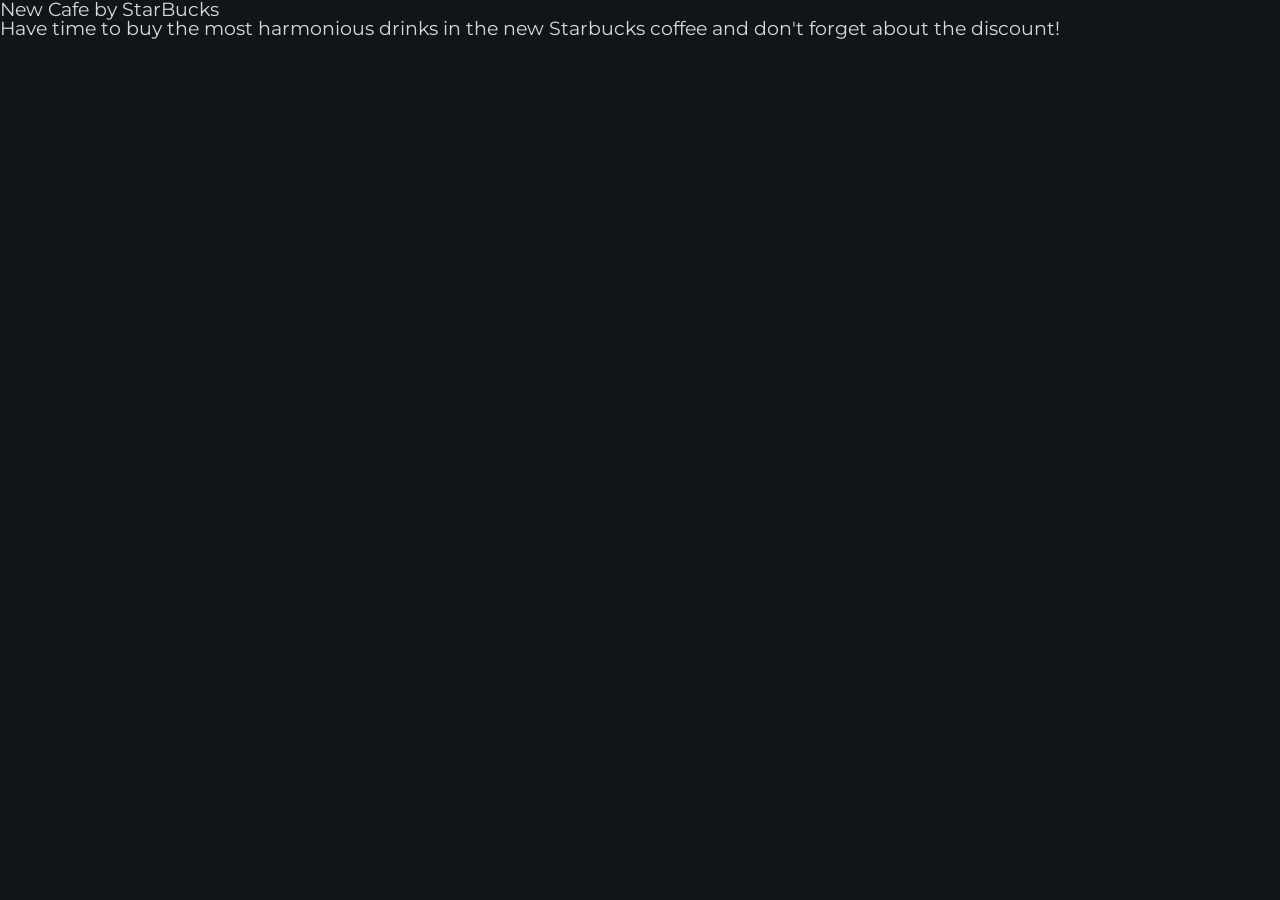
==== components.html @ 66b5b230 "add components" ====
<!doctype html>
<html lang="en">
  <head>
    <meta charset="UTF-8" />
    <meta http-equiv="X-UA-Compatible" content="IE=edge" />
    <meta name="viewport" content="width=device-width, initial-scale=1.0" />
    <link rel="stylesheet" href="css/reset.css" />
    <link rel="stylesheet" href="css/main.css" />
    <link rel="stylesheet" href="css/components.css" />
    <title>StarBucks</title>
  </head>
  <body>
    <div class="wrapper">
      <!-- <header id="navbar" class="header">
        <div class="header__container">
          <a data-goto=".wrapper" href="#" class="header__logo">StarBucks</a>
					<div class="header__menu menu menu-header">
							<nav id="menu" class="menu-header__body menu__body">
								<ul class="menu-header__list menu__list">
									<li class="menu-header__item menu__item">
										<a data-goto=".wrapper" href="#" class="menu__link">Home</a>
									</li>
									<li class="menu-header__item menu__item">
										<a data-goto=".product" href="#" class="menu__link">Select</a>
									</li>
									<li class="menu-header__item menu__item">
										<a data-goto=".contact" href="#" class="menu__link">Shop</a>
									</li>
								</ul>
							</nav>
						</div>
						<div class="header__actions">
							<button type="button" class="menu__icon icon-menu"><span></span></button>
						</div>
        </div>
    </header> -->
      <main class="main">
        <section class="main__title">
          <div class="header__title">
            <h2 class="title">New Cafe by <span>StarBucks</span></h2>
            <div class="text">
              <p>
                Have time to buy the most harmonious drinks in the new Starbucks
                coffee and don't forget about the discount!
              </p>
            </div>
          </div>
        </section>
      </main>
      <footer class="footer"></footer>
    </div>
    <script src="js/components/float-head.js"></script>
    <script src="js/components/burger.js"></script>
    <!-- <script src="https://cdn.jsdelivr.net/npm/swiper@8/swiper-bundle.min.js"></script>
	<script src="js/components/slider_swiper.js"></script> -->
    <!-- <script src="js/components/anim.js"></script> -->
  </body>
</html>
---- css/main.css ----
@import url("https://fonts.googleapis.com/css2?family=Montserrat:wght@300;400;500;600;700;800;900&display=swap");
@import "../css/burger.css";
@import "../css/components.css";
.wrapper {
  min-height: 100%;
  display: flex;
  flex-direction: column;
  overflow: clip;
}

.wrapper > main {
  flex-grow: 1;
}

[class*=__container] {
  max-inline-size: 82.75rem;
  margin-inline: auto;
  padding-inline: 0.9375rem;
}

:root {
  --font-family: "Montserrat", sans-serif;
  --primary: #d9d9d9;
  --background: #121517;
  --background-gradient: linear-gradient(263.46deg, #237249 1.41%, #35c66b 85.05%);
}

body {
  font-family: var(--font-family);
  color: var(--primary);
  background-color: var(--background);
  font-size: calc(16px + 4 * (100vw - 320px) / 1192);
}

.header {
  position: fixed;
  width: 100%;
  top: 0;
  left: 0;
  z-index: 100;
  background-color: var(--background);
  transition: all 0.5s;
}
.header__container {
  display: flex;
  align-items: center;
  gap: calc(20px + 75 * (100vw - 320px) / 1192);
  min-height: calc(80px + 55 * (100vw - 320px) / 1192);
  padding-block: calc(34px + 14 * (100vw - 320px) / 1192);
  padding-inline: calc(24px + 14 * (100vw - 320px) / 1192);
}
@media (max-width: 47.9988rem) {
  .header__container {
    justify-content: space-between;
  }
}
.header__logo {
  font-weight: 800;
  font-size: calc(22px + 15 * (100vw - 320px) / 1192);
  line-height: 1.09;
  letter-spacing: -0.03em;
  background: var(--background-gradient);
  background-clip: text;
  -webkit-background-clip: text;
  -webkit-text-fill-color: transparent;
  z-index: 10;
  transition: filter 0.4s ease;
}
.header__logo:hover {
  filter: drop-shadow(0 0 0.75rem rgba(53, 198, 107, 0.6));
}
.menu-header__list {
  display: flex;
  flex-wrap: wrap;
  justify-content: center;
  align-items: center;
  gap: calc(40px + 55 * (100vw - 320px) / 1192);
}
@media (max-width: 47.9988rem) {
  .menu-header__list {
    flex-direction: column;
    align-items: end;
  }
}
.menu-header__item {
  font-size: 1.1875rem;
  text-shadow: 0 4px 4px 0 rgba(0, 0, 0, 0.25);
}
.menu-header__item a {
  transition: color 0.5s ease;
  color: var(--primary);
}
.menu-header__item a:hover {
  color: #35c66b;
}
@media (max-width: 47.9988rem) {
  .menu-header__item {
    font-size: 24px;
  }
}
---- css/components.css ----
@import url("https://fonts.googleapis.com/css2?family=Montserrat:wght@300;400;500;600;700;800;900&display=swap");
@import "../css/burger.css";
@import "../css/main.css";
.wrapper {
  min-height: 100%;
  display: flex;
  flex-direction: column;
  overflow: clip;
}

.wrapper > main {
  flex-grow: 1;
}

[class*=__container] {
  max-inline-size: 82.75rem;
  margin-inline: auto;
  padding-inline: 0.9375rem;
}

:root {
  --font-family: "Montserrat", sans-serif;
  --primary: #d9d9d9;
  --background: #121517;
  --background-gradient: linear-gradient(263.46deg, #237249 1.41%, #35c66b 85.05%);
}

body {
  font-family: var(--font-family);
  color: var(--primary);
  background-color: var(--background);
  font-size: calc(16px + 4 * (100vw - 320px) / 1192);
}
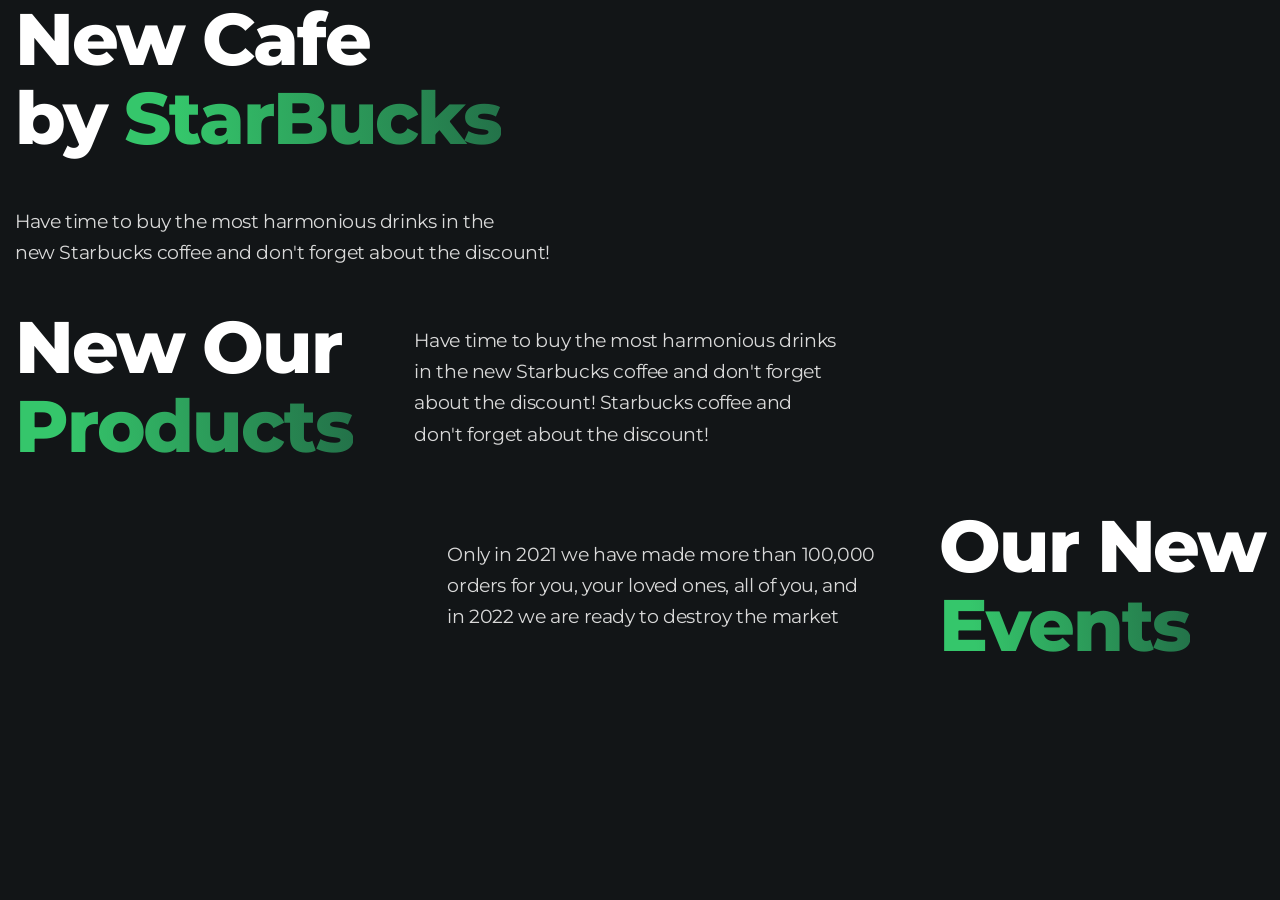
==== commit 976a3425: "add title" ====
--- a/components.html
+++ b/components.html
@@ -35,16 +35,34 @@
         </div>
     </header> -->
       <main class="main">
-        <section class="main__title">
-          <div class="header__title">
-            <h2 class="title">New Cafe by <span>StarBucks</span></h2>
-            <div class="text">
-              <p>
-                Have time to buy the most harmonious drinks in the new Starbucks
-                coffee and don't forget about the discount!
-              </p>
-            </div>
-          </div>
+        <section class="header-block">
+					<div class="header-block__container">
+						<div class="block__header">
+							<h2 class="block__header-title title">New Cafe <br> by <span>StarBucks</span></h2>
+							<div class="block__header-text text">
+								<p>
+									Have time to buy the most harmonious drinks in the <br> new Starbucks
+									coffee and don't forget about the discount!
+								</p>
+							</div>
+          	</div>
+						<div class="block__header block__header--row">
+							<h2 class="block__header-title title">New Our <br><span>Products</span></h2>
+							<div class="block__header-text text text--row">
+								<p>
+									Have time to buy the most harmonious drinks in the new Starbucks coffee and don't forget about the discount!  Starbucks coffee and don't forget about the discount!
+								</p>
+							</div>
+          	</div>
+						<div class="block__header block__header--row-rev">
+							<h2 class="block__header-title title">Our New <br><span>Events</span></h2>
+							<div class="block__header-text text text--row">
+								<p>
+									Only in 2021 we have made more than 100,000 orders for you, your loved ones, all of you, and in 2022 we are ready to destroy the market
+								</p>
+							</div>
+          	</div>
+					</div>
         </section>
       </main>
       <footer class="footer"></footer>
--- a/css/main.css
+++ b/css/main.css
@@ -21,6 +21,7 @@
 :root {
   --font-family: "Montserrat", sans-serif;
   --primary: #d9d9d9;
+  --white: #fff;
   --background: #121517;
   --background-gradient: linear-gradient(263.46deg, #237249 1.41%, #35c66b 85.05%);
 }
--- a/css/components.css
+++ b/css/components.css
@@ -21,6 +21,7 @@
 :root {
   --font-family: "Montserrat", sans-serif;
   --primary: #d9d9d9;
+  --white: #fff;
   --background: #121517;
   --background-gradient: linear-gradient(263.46deg, #237249 1.41%, #35c66b 85.05%);
 }
@@ -30,4 +31,66 @@
   color: var(--primary);
   background-color: var(--background);
   font-size: calc(16px + 4 * (100vw - 320px) / 1192);
+}
+
+.header-block__container {
+  display: flex;
+  flex-direction: column;
+  gap: 2.5rem;
+}
+
+.block__header {
+  display: grid;
+  gap: calc(20px + 34 * (100vw - 320px) / 1192);
+}
+@media (min-width: 47.9988rem) {
+  .block__header--row {
+    display: flex;
+    align-items: center;
+    gap: calc(20px + 52 * (100vw - 320px) / 1192);
+  }
+}
+@media (min-width: 47.9988rem) {
+  .block__header--row-rev {
+    display: flex;
+    flex-direction: row-reverse;
+    align-items: center;
+    gap: calc(20px + 52 * (100vw - 320px) / 1192);
+  }
+}
+.title {
+  font-weight: 800;
+  font-size: calc(42px + 38 * (100vw - 320px) / 1192);
+  line-height: 1.09;
+  letter-spacing: -0.03em;
+  color: var(--white);
+}
+.title span {
+  background: var(--background-gradient);
+  background-clip: text;
+  -webkit-background-clip: text;
+  -webkit-text-fill-color: transparent;
+}
+@media (max-width: 47.9988rem) {
+  .title br {
+    display: none;
+  }
+}
+
+.text {
+  line-height: 1.63;
+  letter-spacing: -0.02em;
+}
+.text P:not(:last-child) {
+  margin-bottom: 0.625rem;
+}
+@media (max-width: 47.9988rem) {
+  .text br {
+    display: none;
+  }
+}
+@media (min-width: 47.9988rem) {
+  .text--row {
+    max-width: 26.875rem;
+  }
 }
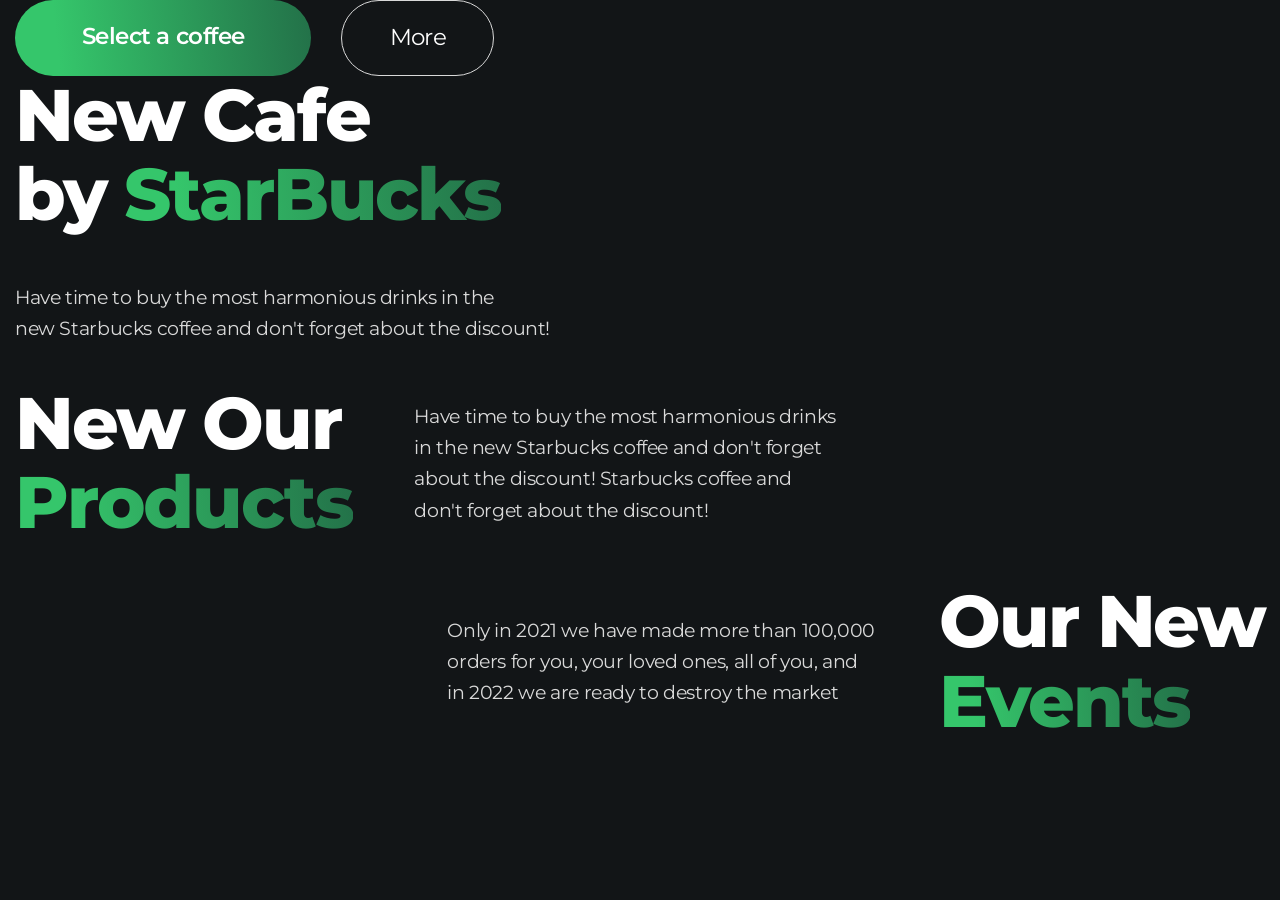
==== commit 929d1b28: "add buttons" ====
--- a/components.html
+++ b/components.html
@@ -35,6 +35,14 @@
         </div>
     </header> -->
       <main class="main">
+				<section class="buttons-block">
+					<div class="buttons-block__container">
+						<div class="buttons-block__button">
+							<a href="#" class="button">Select a coffee</a>
+							<a href="#" class="button button--dark">More</a>
+						</div>
+					</div>
+				</section>
         <section class="header-block">
 					<div class="header-block__container">
 						<div class="block__header">
--- a/css/main.css
+++ b/css/main.css
@@ -1,5 +1,6 @@
 @import url("https://fonts.googleapis.com/css2?family=Montserrat:wght@300;400;500;600;700;800;900&display=swap");
-@import "../css/burger.css";
+@import "../css/components/font-icons.css";
+@import "../css/burgers.css";
 @import "../css/components.css";
 .wrapper {
   min-height: 100%;
--- a/css/components.css
+++ b/css/components.css
@@ -93,4 +93,55 @@
   .text--row {
     max-width: 26.875rem;
   }
+}
+
+.buttons-block__button {
+  display: grid;
+  grid-auto-flow: column;
+  justify-content: start;
+  gap: 1.875rem;
+}
+@media (max-width: 47.9988rem) {
+  .buttons-block__button {
+    display: flex;
+    justify-content: center;
+    align-items: center;
+    flex-wrap: wrap;
+    text-align: center;
+  }
+}
+
+.button {
+  padding-inline: calc(20px + 58 * (100vw - 320px) / 1192);
+  padding-block: 1.25rem;
+  font-size: calc(20px + 4 * (100vw - 320px) / 1192);
+  line-height: 1.46;
+  border-radius: 5.1875rem;
+  font-weight: 600;
+  letter-spacing: -0.02em;
+  color: var(--white);
+  background: var(--background-gradient);
+  transition: box-shadow 0.4s, transform 0.4s;
+}
+.button:hover {
+  box-shadow: 0 0 20px rgba(53, 198, 107, 0.7), 0 0 40px rgba(53, 198, 107, 0.4);
+}
+@media (max-width: 47.9988rem) {
+  .button {
+    width: 100%;
+  }
+}
+
+.button--dark {
+  padding-inline: calc(20px + 34 * (100vw - 320px) / 1192);
+  font-weight: 400;
+  letter-spacing: -0.03em;
+  background-color: var(--background);
+  background: transparent;
+  border: 0.0625rem solid var(--primary);
+  transition: all 0.5s;
+}
+.button--dark:hover {
+  color: var(--background);
+  background-color: var(--primary);
 }
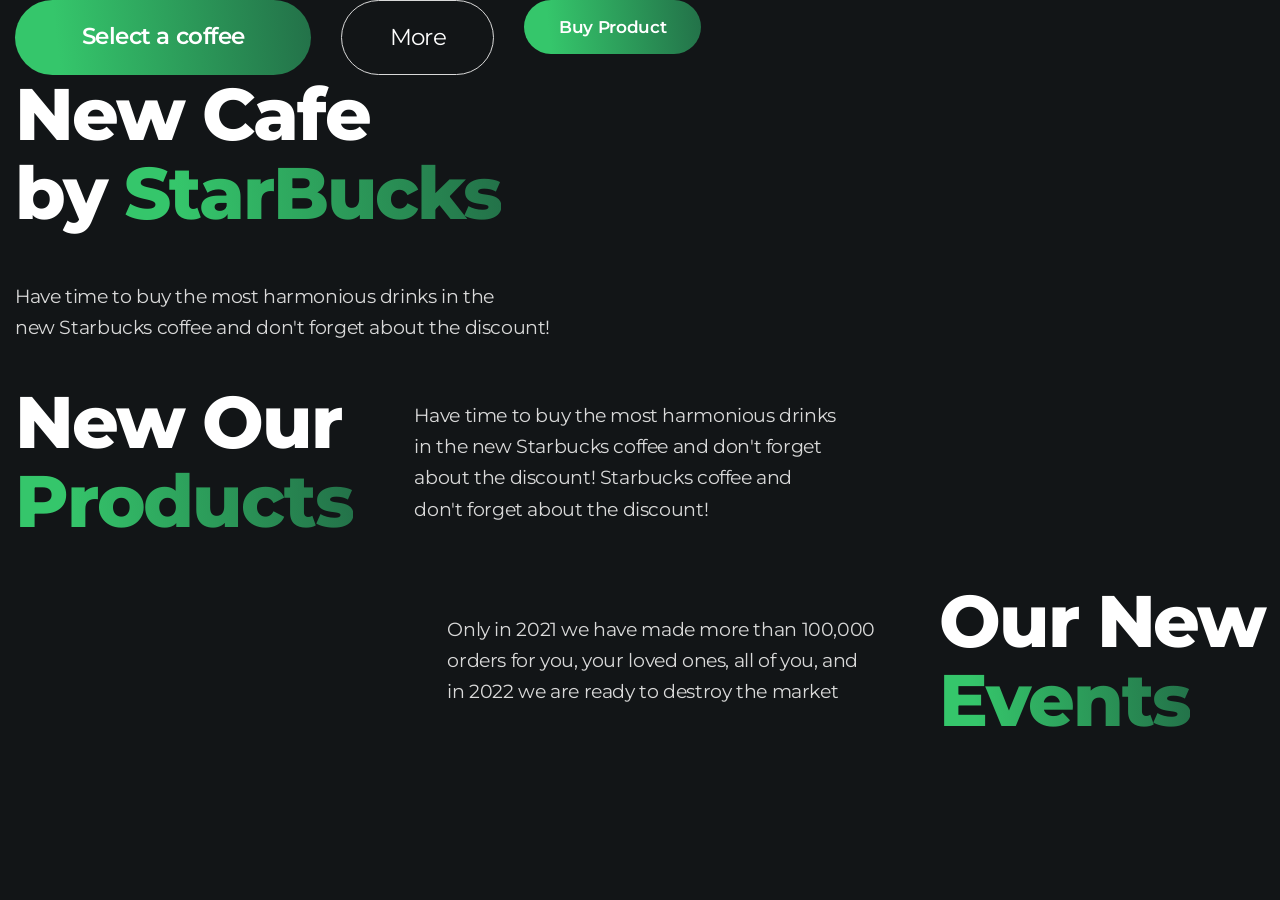
==== commit edc8e0da: "add all button" ====
--- a/components.html
+++ b/components.html
@@ -7,7 +7,7 @@
     <link rel="stylesheet" href="css/reset.css" />
     <link rel="stylesheet" href="css/main.css" />
     <link rel="stylesheet" href="css/components.css" />
-    <title>StarBucks</title>
+    <title>Components</title>
   </head>
   <body>
     <div class="wrapper">
@@ -40,6 +40,7 @@
 						<div class="buttons-block__button">
 							<a href="#" class="button">Select a coffee</a>
 							<a href="#" class="button button--dark">More</a>
+							<a href="#" class="button button--buy">Buy Product</a>
 						</div>
 					</div>
 				</section>
--- a/css/main.css
+++ b/css/main.css
@@ -1,7 +1,106 @@
 @import url("https://fonts.googleapis.com/css2?family=Montserrat:wght@300;400;500;600;700;800;900&display=swap");
 @import "../css/components/font-icons.css";
-@import "../css/burgers.css";
+@import "/scss/main.css";
 @import "../css/components.css";
+:root {
+  --background: #121517;
+  --background-gradient: linear-gradient(263.46deg, #237249 1.41%, #35c66b 85.05%);
+}
+
+.icon-menu {
+  position: fixed;
+}
+@media (max-width: 767.98px) {
+  .icon-menu {
+    display: block;
+    position: relative;
+    flex: 0 0 2.625rem;
+    width: 2.625rem;
+    height: 1.125rem;
+    cursor: pointer;
+    z-index: 10;
+  }
+  .icon-menu span, .icon-menu::before, .icon-menu::after {
+    content: "";
+    transition: all 0.5s ease 0s;
+    left: 0;
+    position: absolute;
+    width: 100%;
+    height: 2px;
+    background-image: var(--background-gradient);
+  }
+  .icon-menu::before {
+    top: 0;
+  }
+  .icon-menu::after {
+    bottom: 0;
+  }
+  .icon-menu span {
+    top: calc(55% - 1px);
+    transform: scale(1) translate(0px, -55%);
+  }
+}
+
+.menu-open .icon-menu::before {
+  transform: rotate(-45deg);
+  top: calc(50% - 1px);
+  background-image: var(--background-gradient);
+}
+
+.menu-open .icon-menu::after {
+  transform: rotate(45deg);
+  bottom: calc(50% - 1px);
+  background-image: var(--background-gradient);
+}
+
+.menu-open span {
+  left: 50%;
+  width: 0;
+  background-image: var(--background-gradient);
+}
+
+@media (max-width: 767.98px) {
+  .menu {
+    flex: 0 0 auto;
+    display: flex;
+    justify-content: flex-end;
+  }
+  .menu__body {
+    position: fixed;
+    top: 0;
+    left: -100%;
+    width: 100%;
+    height: 100%;
+    background-color: var(--background);
+    padding: 100px 15px 50px 15px;
+    transition: left 0.5s ease 0s;
+    overflow: auto;
+    z-index: 4;
+  }
+  .menu__body::before {
+    content: "";
+    position: fixed;
+    width: 100%;
+    top: 0;
+    left: -100%;
+    height: 3.75rem;
+    background-color: var(--background);
+    transition: left 0.5s ease 0s;
+    z-index: 4;
+  }
+}
+
+.menu-open .menu__body {
+  left: 0;
+}
+.menu-open .menu__body::before {
+  left: 0;
+}
+
+.menu-open body {
+  overflow: hidden;
+}
+
 .wrapper {
   min-height: 100%;
   display: flex;
--- a/css/components.css
+++ b/css/components.css
@@ -1,5 +1,4 @@
 @import url("https://fonts.googleapis.com/css2?family=Montserrat:wght@300;400;500;600;700;800;900&display=swap");
-@import "../css/burger.css";
 @import "../css/main.css";
 .wrapper {
   min-height: 100%;
@@ -114,6 +113,7 @@
 .button {
   padding-inline: calc(20px + 58 * (100vw - 320px) / 1192);
   padding-block: 1.25rem;
+  max-height: 4.6875rem;
   font-size: calc(20px + 4 * (100vw - 320px) / 1192);
   line-height: 1.46;
   border-radius: 5.1875rem;
@@ -144,4 +144,15 @@
 .button--dark:hover {
   color: var(--background);
   background-color: var(--primary);
+}
+
+.button--buy {
+  padding-inline: calc(20px + 18 * (100vw - 320px) / 1192);
+  padding-block: 0.875rem;
+  max-height: 3.375rem;
+  font-size: 1.0625rem;
+  display: flex;
+  justify-content: center;
+  align-items: center;
+  border-radius: 3.75rem;
 }
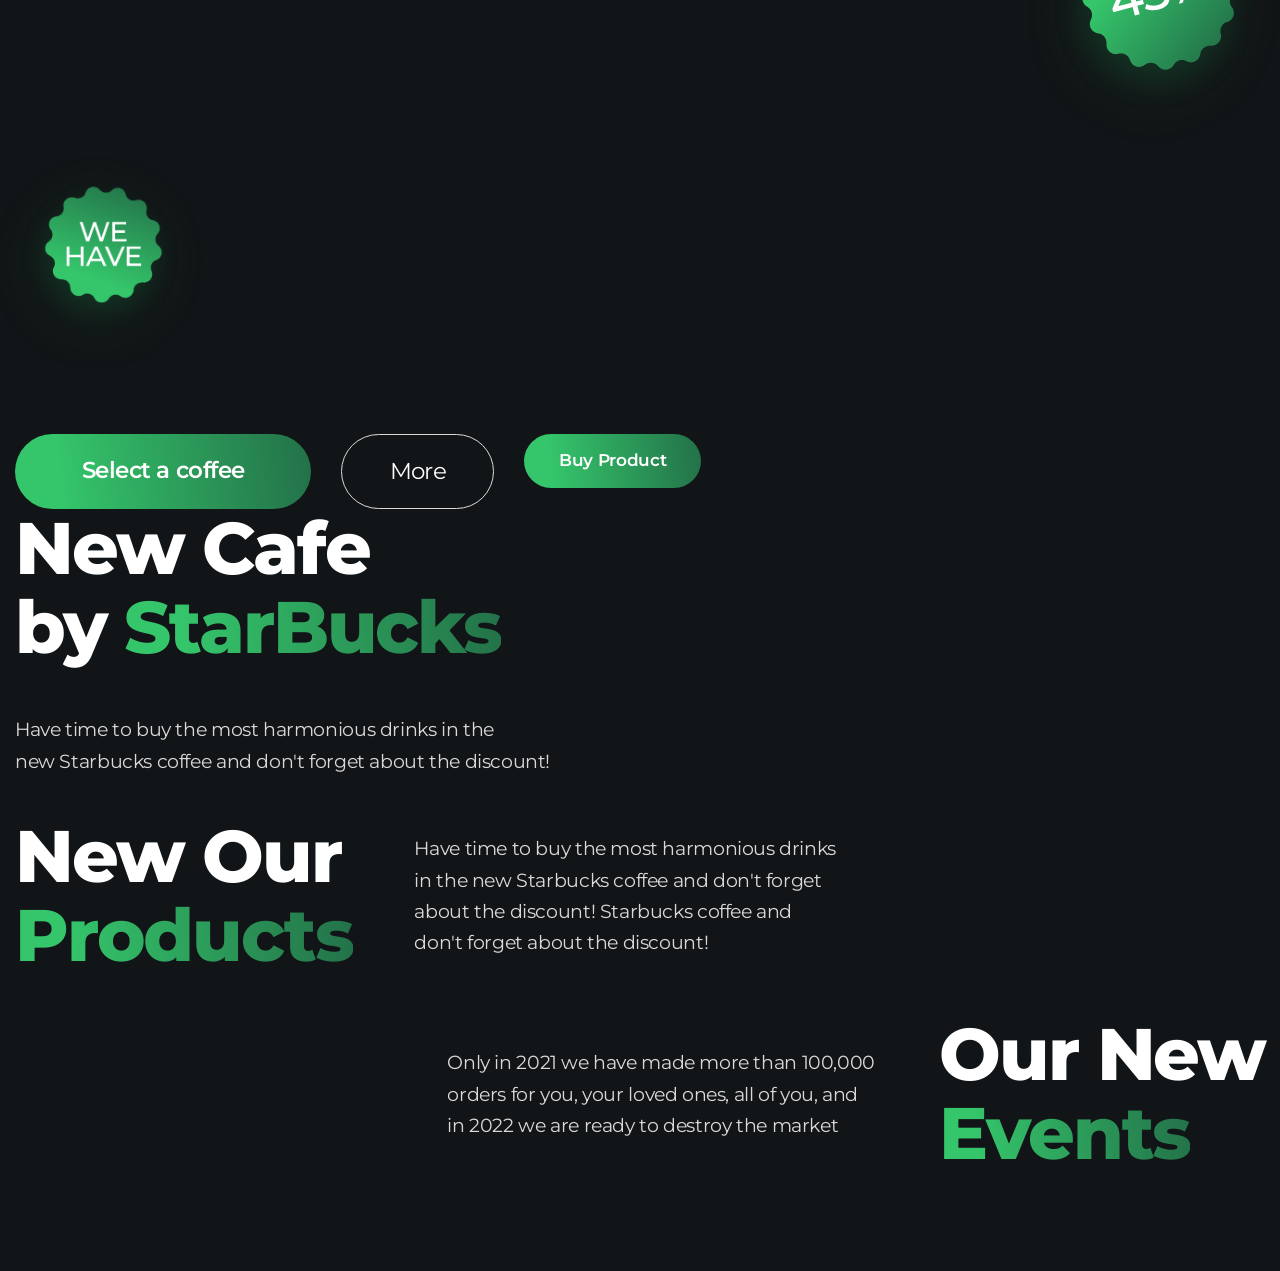
==== commit d98ba2fa: "fix decor" ====
--- a/components.html
+++ b/components.html
@@ -35,43 +35,70 @@
         </div>
     </header> -->
       <main class="main">
-				<section class="buttons-block">
-					<div class="buttons-block__container">
-						<div class="buttons-block__button">
-							<a href="#" class="button">Select a coffee</a>
-							<a href="#" class="button button--dark">More</a>
-							<a href="#" class="button button--buy">Buy Product</a>
-						</div>
-					</div>
-				</section>
+        <section class="figures-block figure">
+          <div class="figure__container">
+            <div class="figure__label">
+              <img
+                class="figure__shape"
+                src="./images/main/image-up-right.svg"
+                alt=""
+              />
+              <img
+                class="figure__shape-2"
+                src="./images/main/image-up-right45.svg"
+                alt=""
+              />
+            </div>
+          </div>
+        </section>
+        <section class="buttons-block">
+          <div class="buttons-block__container">
+            <div class="buttons-block__button">
+              <a href="#" class="button">Select a coffee</a>
+              <a href="#" class="button button--dark">More</a>
+              <a href="#" class="button button--buy">Buy Product</a>
+            </div>
+          </div>
+        </section>
         <section class="header-block">
-					<div class="header-block__container">
-						<div class="block__header">
-							<h2 class="block__header-title title">New Cafe <br> by <span>StarBucks</span></h2>
-							<div class="block__header-text text">
-								<p>
-									Have time to buy the most harmonious drinks in the <br> new Starbucks
-									coffee and don't forget about the discount!
-								</p>
-							</div>
-          	</div>
-						<div class="block__header block__header--row">
-							<h2 class="block__header-title title">New Our <br><span>Products</span></h2>
-							<div class="block__header-text text text--row">
-								<p>
-									Have time to buy the most harmonious drinks in the new Starbucks coffee and don't forget about the discount!  Starbucks coffee and don't forget about the discount!
-								</p>
-							</div>
-          	</div>
-						<div class="block__header block__header--row-rev">
-							<h2 class="block__header-title title">Our New <br><span>Events</span></h2>
-							<div class="block__header-text text text--row">
-								<p>
-									Only in 2021 we have made more than 100,000 orders for you, your loved ones, all of you, and in 2022 we are ready to destroy the market
-								</p>
-							</div>
-          	</div>
-					</div>
+          <div class="header-block__container">
+            <div class="block__header">
+              <h2 class="block__header-title title">
+                New Cafe <br />
+                by <span>StarBucks</span>
+              </h2>
+              <div class="block__header-text text">
+                <p>
+                  Have time to buy the most harmonious drinks in the <br />
+                  new Starbucks coffee and don't forget about the discount!
+                </p>
+              </div>
+            </div>
+            <div class="block__header block__header--row">
+              <h2 class="block__header-title title">
+                New Our <br /><span>Products</span>
+              </h2>
+              <div class="block__header-text text text--row">
+                <p>
+                  Have time to buy the most harmonious drinks in the new
+                  Starbucks coffee and don't forget about the discount!
+                  Starbucks coffee and don't forget about the discount!
+                </p>
+              </div>
+            </div>
+            <div class="block__header block__header--row-rev">
+              <h2 class="block__header-title title">
+                Our New <br /><span>Events</span>
+              </h2>
+              <div class="block__header-text text text--row">
+                <p>
+                  Only in 2021 we have made more than 100,000 orders for you,
+                  your loved ones, all of you, and in 2022 we are ready to
+                  destroy the market
+                </p>
+              </div>
+            </div>
+          </div>
         </section>
       </main>
       <footer class="footer"></footer>
--- a/css/main.css
+++ b/css/main.css
@@ -1,7 +1,46 @@
+@charset "UTF-8";
 @import url("https://fonts.googleapis.com/css2?family=Montserrat:wght@300;400;500;600;700;800;900&display=swap");
-@import "../css/components/font-icons.css";
 @import "/scss/main.css";
-@import "../css/components.css";
+@import url("https://fonts.googleapis.com/css2?family=Montserrat:wght@300;400;500;600;700;800;900&display=swap");
+@import "../css/main.css";
+@font-face {
+  font-family: "icomoon";
+  src: url("/font-icons/icomoon.eot?j24rxu");
+  src: url("/font-icons/icomoon.eot?j24rxu#iefix") format("embedded-opentype"), url("/font-icons/icomoon.ttf?j24rxu") format("truetype"), url("/font-icons/icomoon.woff?j24rxu") format("woff"), url("/font-icons/icomoon.svg?j24rxu#icomoon") format("svg");
+  font-weight: normal;
+  font-style: normal;
+  font-display: block;
+}
+[class^=icon-]::before, [class*=" icon-"]::before {
+  /* use !important to prevent issues with browser extensions that change fonts */
+  font-family: "icomoon" !important;
+  speak: never;
+  font-style: normal;
+  font-weight: normal;
+  font-variant: normal;
+  text-transform: none;
+  line-height: 1;
+  /* Better Font Rendering =========== */
+  -webkit-font-smoothing: antialiased;
+  -moz-osx-font-smoothing: grayscale;
+}
+
+.icon-play:before {
+  content: "\e902";
+}
+
+.icon-phone:before {
+  content: "\e900";
+}
+
+.icon-arrow:before {
+  content: "\e901";
+}
+
+.icon-instagram:before {
+  content: "\ea92";
+}
+
 :root {
   --background: #121517;
   --background-gradient: linear-gradient(263.46deg, #237249 1.41%, #35c66b 85.05%);
@@ -133,6 +172,216 @@
   font-size: calc(16px + 4 * (100vw - 320px) / 1192);
 }
 
+.header-block__container {
+  display: flex;
+  flex-direction: column;
+  gap: 2.5rem;
+}
+
+.block__header {
+  display: grid;
+  gap: calc(20px + 34 * (100vw - 320px) / 1192);
+}
+@media (min-width: 47.9988rem) {
+  .block__header--row {
+    display: flex;
+    align-items: center;
+    gap: calc(20px + 52 * (100vw - 320px) / 1192);
+  }
+}
+@media (min-width: 47.9988rem) {
+  .block__header--row-rev {
+    display: flex;
+    flex-direction: row-reverse;
+    align-items: center;
+    gap: calc(20px + 52 * (100vw - 320px) / 1192);
+  }
+}
+.title {
+  font-weight: 800;
+  font-size: calc(42px + 38 * (100vw - 320px) / 1192);
+  line-height: 1.09;
+  letter-spacing: -0.03em;
+  color: var(--white);
+}
+.title span {
+  background: var(--background-gradient);
+  background-clip: text;
+  -webkit-background-clip: text;
+  -webkit-text-fill-color: transparent;
+}
+@media (max-width: 47.9988rem) {
+  .title br {
+    display: none;
+  }
+}
+
+.text {
+  line-height: 1.63;
+  letter-spacing: -0.02em;
+}
+.text P:not(:last-child) {
+  margin-bottom: 0.625rem;
+}
+@media (max-width: 47.9988rem) {
+  .text br {
+    display: none;
+  }
+}
+@media (min-width: 47.9988rem) {
+  .text--row {
+    max-width: 26.875rem;
+  }
+}
+
+.buttons-block__button {
+  display: grid;
+  grid-auto-flow: column;
+  justify-content: start;
+  gap: 1.875rem;
+}
+@media (max-width: 47.9988rem) {
+  .buttons-block__button {
+    display: flex;
+    justify-content: center;
+    align-items: center;
+    flex-wrap: wrap;
+    text-align: center;
+  }
+}
+
+.button {
+  padding-inline: calc(20px + 58 * (100vw - 320px) / 1192);
+  padding-block: 1.25rem;
+  max-height: 4.6875rem;
+  font-size: calc(20px + 4 * (100vw - 320px) / 1192);
+  line-height: 1.46;
+  border-radius: 5.1875rem;
+  font-weight: 600;
+  letter-spacing: -0.02em;
+  color: var(--white);
+  background: var(--background-gradient);
+  transition: box-shadow 0.4s, transform 0.4s;
+}
+.button:hover {
+  box-shadow: 0 0 20px rgba(53, 198, 107, 0.7), 0 0 40px rgba(53, 198, 107, 0.4);
+}
+@media (max-width: 47.9988rem) {
+  .button {
+    width: 100%;
+  }
+}
+
+.button--dark {
+  padding-inline: calc(20px + 34 * (100vw - 320px) / 1192);
+  font-weight: 400;
+  letter-spacing: -0.03em;
+  background-color: var(--background);
+  background: transparent;
+  border: 0.0625rem solid var(--primary);
+  transition: all 0.5s;
+}
+.button--dark:hover {
+  color: var(--background);
+  background-color: var(--primary);
+}
+
+.button--buy {
+  padding-inline: calc(20px + 18 * (100vw - 320px) / 1192);
+  padding-block: 0.875rem;
+  max-height: 3.375rem;
+  font-size: 1.0625rem;
+  display: flex;
+  justify-content: center;
+  align-items: center;
+  border-radius: 3.75rem;
+}
+
+.figure__container {
+  padding-bottom: 100px;
+}
+
+.figure__label {
+  display: flex;
+  gap: 2.5rem;
+  width: 178px; /* размер по натуральной величине SVG */
+  height: 178px; /* квадрат — чтобы пульсация была симметричной */
+}
+
+.figure__shape {
+  display: block;
+  width: 100%;
+  height: 100%;
+  -o-object-fit: contain;
+     object-fit: contain; /* сохраняет пропорции SVG */
+  animation: figure-pulse 3s ease-in-out infinite;
+  transform-origin: 50% 50%; /* пульсация от центра, а не от угла */
+  will-change: transform; /* подсказка браузеру для плавности */
+  /* тень из Figma: -4px 13px 22px 0 rgba(20, 62, 40, 0.46) */
+  filter: drop-shadow(-4px 13px 22px rgba(20, 62, 40, 0.46));
+}
+
+@keyframes figure-pulse {
+  0%, 100% {
+    transform: scale(1);
+  }
+  50% {
+    transform: scale(1.08);
+  }
+}
+.figure__shape-2 {
+  display: block;
+  width: 178px; /* или 100% — как у вас в макете */
+  height: 178px;
+  -o-object-fit: contain;
+     object-fit: contain; /* сохраняет пропорции SVG */
+  animation: figure-sway 5s ease-in-out infinite;
+  transform-origin: 50% 100%; /* качается как маятник — от нижней точки */
+  will-change: transform;
+  /* тень из Figma */
+  filter: drop-shadow(-4px 13px 22px rgba(20, 62, 40, 0.46));
+}
+
+@keyframes figure-sway {
+  0%, 100% {
+    transform: rotate(-8deg);
+  }
+  50% {
+    transform: rotate(8deg);
+  }
+}
+.wrapper {
+  min-height: 100%;
+  display: flex;
+  flex-direction: column;
+  overflow: clip;
+}
+
+.wrapper > main {
+  flex-grow: 1;
+}
+
+[class*=__container] {
+  max-inline-size: 82.8125rem;
+  margin-inline: auto;
+  padding-inline: 0.9375rem;
+}
+
+:root {
+  --font-family: "Montserrat", sans-serif;
+  --primary: #d9d9d9;
+  --white: #fff;
+  --background: #121517;
+  --background-gradient: linear-gradient(263.46deg, #237249 1.41%, #35c66b 85.05%);
+}
+
+body {
+  font-family: var(--font-family);
+  color: var(--primary);
+  background-color: var(--background);
+  font-size: calc(16px + 4 * (100vw - 320px) / 1192);
+}
+
 .header {
   position: fixed;
   width: 100%;
@@ -148,7 +397,6 @@
   gap: calc(20px + 75 * (100vw - 320px) / 1192);
   min-height: calc(80px + 55 * (100vw - 320px) / 1192);
   padding-block: calc(34px + 14 * (100vw - 320px) / 1192);
-  padding-inline: calc(24px + 14 * (100vw - 320px) / 1192);
 }
 @media (max-width: 47.9988rem) {
   .header__container {
@@ -198,4 +446,148 @@
   .menu-header__item {
     font-size: 24px;
   }
+}
+
+.main {
+  padding-top: calc(100px + 69 * (100vw - 320px) / 1192);
+  padding-bottom: calc(40px + 71 * (100vw - 320px) / 1192);
+  position: relative;
+  overflow: hidden;
+}
+.main__container {
+  position: relative;
+  display: flex;
+  justify-content: space-between;
+  gap: 2rem;
+}
+@media (max-width: 47.9988rem) {
+  .main__container {
+    flex-direction: column;
+  }
+}
+.main__header, .main__image {
+  position: relative;
+  z-index: 1;
+}
+.main .main__image {
+  position: relative;
+  width: 100%;
+  max-width: 29.5rem;
+  aspect-ratio: 1/1;
+}
+.main .main__image::before, .main .main__image::after {
+  content: "";
+  position: absolute;
+  border-radius: 100%;
+  pointer-events: none;
+  z-index: 0;
+}
+.main .main__image::before {
+  width: 229px;
+  height: 229px;
+  top: 2%;
+  left: -10%;
+  background: rgba(217, 217, 217, 0.3);
+  filter: blur(124.04px);
+}
+.main .main__image::after {
+  width: 20.25rem;
+  height: 20.25rem;
+  right: 0;
+  bottom: -10%;
+  background: linear-gradient(267.2deg, rgba(35, 114, 73, 0.55) 20.73%, rgba(53, 198, 107, 0.73) 52.81%);
+  filter: blur(175.5px);
+}
+.main .main__image-img {
+  position: relative;
+  z-index: 1;
+  width: 100%;
+  height: 100%;
+}
+.main .main__image-img > img:first-child {
+  display: block;
+  width: 100%;
+  height: auto;
+}
+.main .figure__shape-2 {
+  position: absolute;
+  top: -10%;
+  right: 0%;
+  width: calc(168px + 90 * (100vw - 320px) / 1192);
+  height: calc(168px + 90 * (100vw - 320px) / 1192);
+  -o-object-fit: contain;
+     object-fit: contain;
+  z-index: 2;
+  pointer-events: none;
+  filter: drop-shadow(-4px 13px 22px rgba(20, 62, 40, 0.46));
+  animation: figure-sway 3s ease-in-out infinite;
+  transform-origin: 50% 100%;
+  will-change: transform;
+}
+@media (prefers-reduced-motion: reduce) {
+  .main .figure__shape-2 {
+    animation: none;
+  }
+}
+.main__bg-decoration {
+  position: absolute;
+  bottom: -35%;
+  right: -11%;
+  width: 100%;
+  height: 100%;
+  background: url("../images/main/main-bg.svg") bottom right no-repeat;
+  background-size: contain;
+  z-index: 0;
+  pointer-events: none;
+}
+@media (max-width: 47.9988rem) {
+  .main__bg-decoration {
+    bottom: 0;
+    right: 0;
+    opacity: 0.5;
+  }
+}
+
+.header-main {
+  display: flex;
+  flex-direction: column;
+  gap: calc(20px + 34 * (100vw - 320px) / 1192);
+}
+.header-main__buttons {
+  display: flex;
+  flex-wrap: wrap;
+  gap: 1.25rem;
+}
+.header-main__button {
+  text-align: center;
+}
+.stats {
+  display: flex;
+  flex-wrap: wrap;
+  gap: calc(20px + 26 * (100vw - 320px) / 1192);
+}
+@media (max-width: 47.9988rem) {
+  .stats {
+    justify-content: center;
+  }
+}
+.item-stats {
+  max-width: 7.875rem;
+}
+.item-stats__value {
+  font-size: calc(42px + 20 * (100vw - 320px) / 1192);
+  line-height: 1.09;
+  letter-spacing: -0.03em;
+  color: var(--white);
+}
+.item-stats__value span:nth-child(2) {
+  background: linear-gradient(266.83deg, #237249 -35.11%, #35c66b 57.94%);
+  background-clip: text;
+  -webkit-background-clip: text;
+  -webkit-text-fill-color: transparent;
+}
+.item-stats__text {
+  font-size: 1.25rem;
+  line-height: 1.44;
+  letter-spacing: -0.02em;
 }
--- a/css/components.css
+++ b/css/components.css
@@ -1,3 +1,4 @@
+@charset "UTF-8";
 @import url("https://fonts.googleapis.com/css2?family=Montserrat:wght@300;400;500;600;700;800;900&display=swap");
 @import "../css/main.css";
 .wrapper {
@@ -155,4 +156,58 @@
   justify-content: center;
   align-items: center;
   border-radius: 3.75rem;
+}
+
+.figure__container {
+  padding-bottom: 100px;
+}
+
+.figure__label {
+  display: flex;
+  gap: 2.5rem;
+  width: 178px; /* размер по натуральной величине SVG */
+  height: 178px; /* квадрат — чтобы пульсация была симметричной */
+}
+
+.figure__shape {
+  display: block;
+  width: 100%;
+  height: 100%;
+  -o-object-fit: contain;
+     object-fit: contain; /* сохраняет пропорции SVG */
+  animation: figure-pulse 3s ease-in-out infinite;
+  transform-origin: 50% 50%; /* пульсация от центра, а не от угла */
+  will-change: transform; /* подсказка браузеру для плавности */
+  /* тень из Figma: -4px 13px 22px 0 rgba(20, 62, 40, 0.46) */
+  filter: drop-shadow(-4px 13px 22px rgba(20, 62, 40, 0.46));
+}
+
+@keyframes figure-pulse {
+  0%, 100% {
+    transform: scale(1);
+  }
+  50% {
+    transform: scale(1.08);
+  }
+}
+.figure__shape-2 {
+  display: block;
+  width: 178px; /* или 100% — как у вас в макете */
+  height: 178px;
+  -o-object-fit: contain;
+     object-fit: contain; /* сохраняет пропорции SVG */
+  animation: figure-sway 5s ease-in-out infinite;
+  transform-origin: 50% 100%; /* качается как маятник — от нижней точки */
+  will-change: transform;
+  /* тень из Figma */
+  filter: drop-shadow(-4px 13px 22px rgba(20, 62, 40, 0.46));
+}
+
+@keyframes figure-sway {
+  0%, 100% {
+    transform: rotate(-8deg);
+  }
+  50% {
+    transform: rotate(8deg);
+  }
 }
